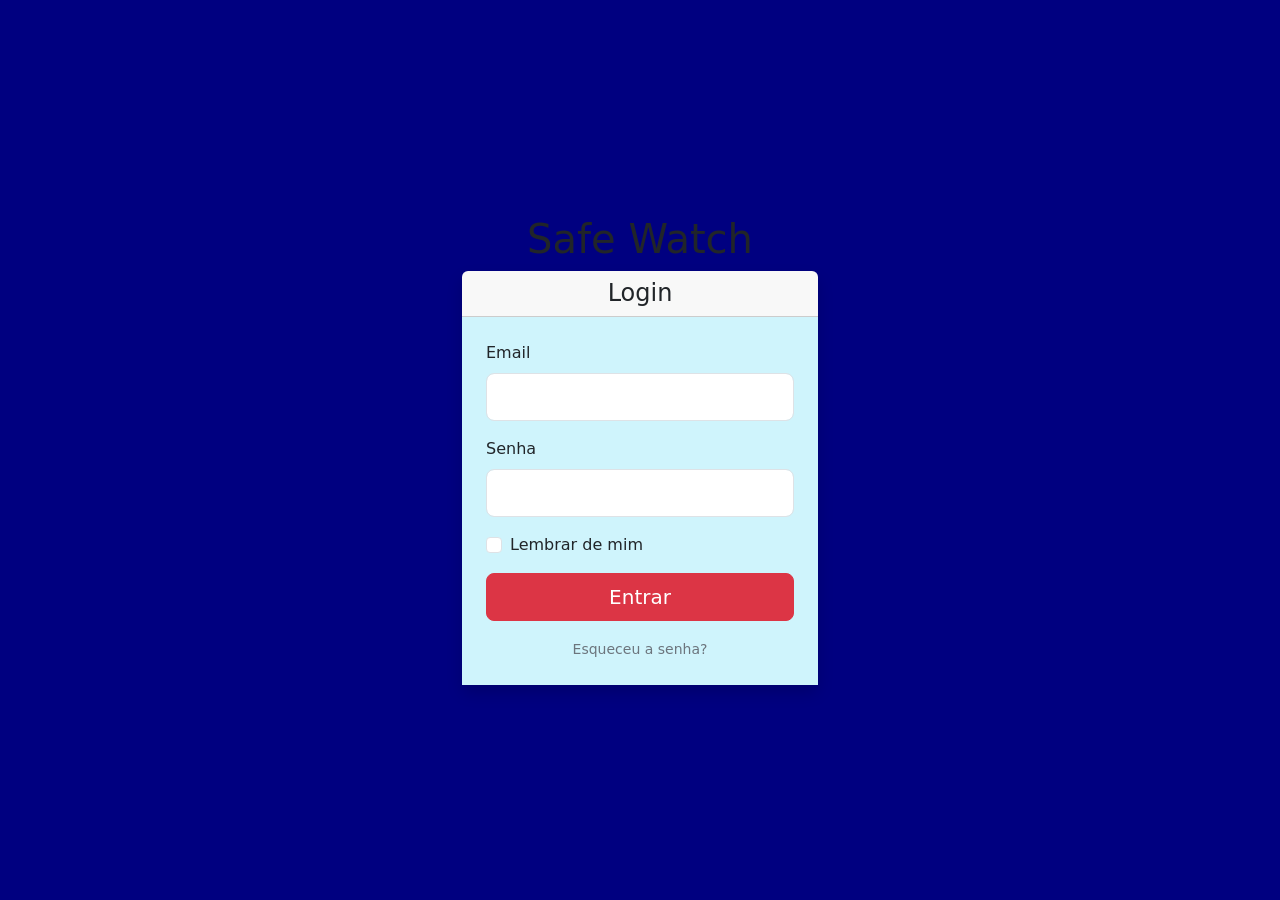
==== resources/views/entrada.html @ bea78b43 "Primeiro commit" ====
<!DOCTYPE html>
<html lang="pt-br">
<head>
    <meta charset="UTF-8" />
    <meta name="viewport" content="width=device-width, initial-scale=1" />
    <title>Safe Watch</title>

    <!-- Boostrap CSS -->
    <link href="https://cdn.jsdelivr.net/npm/bootstrap@5.3.2/dist/css/bootstrap.min.css" rel="stylesheet">

    <style>
    .bg-custom {
        background-color: #000080;
    }
    .btn-custom {
        background-color: #fd7e14;
        border-color: #fd7e14;
        color: white;
    }
    .btn-custom:hover {
        background-color: #e96b01;
        border-color: #e96b01;
    }
    </style>
</head>

<body class="bg-custom d-flex align-items-center" style="height: 100vh;">

    <div class="container">
        <div class="row justify-content-center">

            <div class="col-md-5 col-lg-4">

                <div class="top text-center">
                 <h1>Safe Watch</h1>
                </div>

                <div class="card shadow border-0">

                    <div class="card-header bg-secundary text-center">
                     <h4 class="mb-0">Login</h4>
                    </div>

                    <div class="card-body p-4 bg-info-subtle">

                        <form>

                            <!-- Email -->
                            <div class="mb-3">
                                <label class="form-label">Email</label>
                                <input type="email" class="form-control form-control-lg" placehold="Insira seu email..." name="email" />
                            </div>

                            <!-- Senha -->
                            <div class="mb-3">
                                <label class="form-label">Senha</label>
                                <input type="senha" class="form-control form-control-lg" placehold="Insira sua senha..." name="senha" />
                            </div>
                            
                            <!-- Lembrar -->
                            <div class="mb-3 form-check">
                                <input type="checkbox" class="form-check-input">
                                <label class="form-check-label">Lembrar de mim</label>
                            </div>

                            <!-- Botão -->
                            <div class="d-grid mb-3">
                                <button type="submit" class="btn btn-danger btn-lg">Entrar</button>
                            </div>

                            <!-- Links -->
                            <div class="text-center">
                                <a href="#" class="text-secondary small text-decoration-none">Esqueceu a senha?</a>
                            </div>                       
                        </form>
                    </div>
                </div>
            </div>
        </div>
    </div>
</body>
</html>
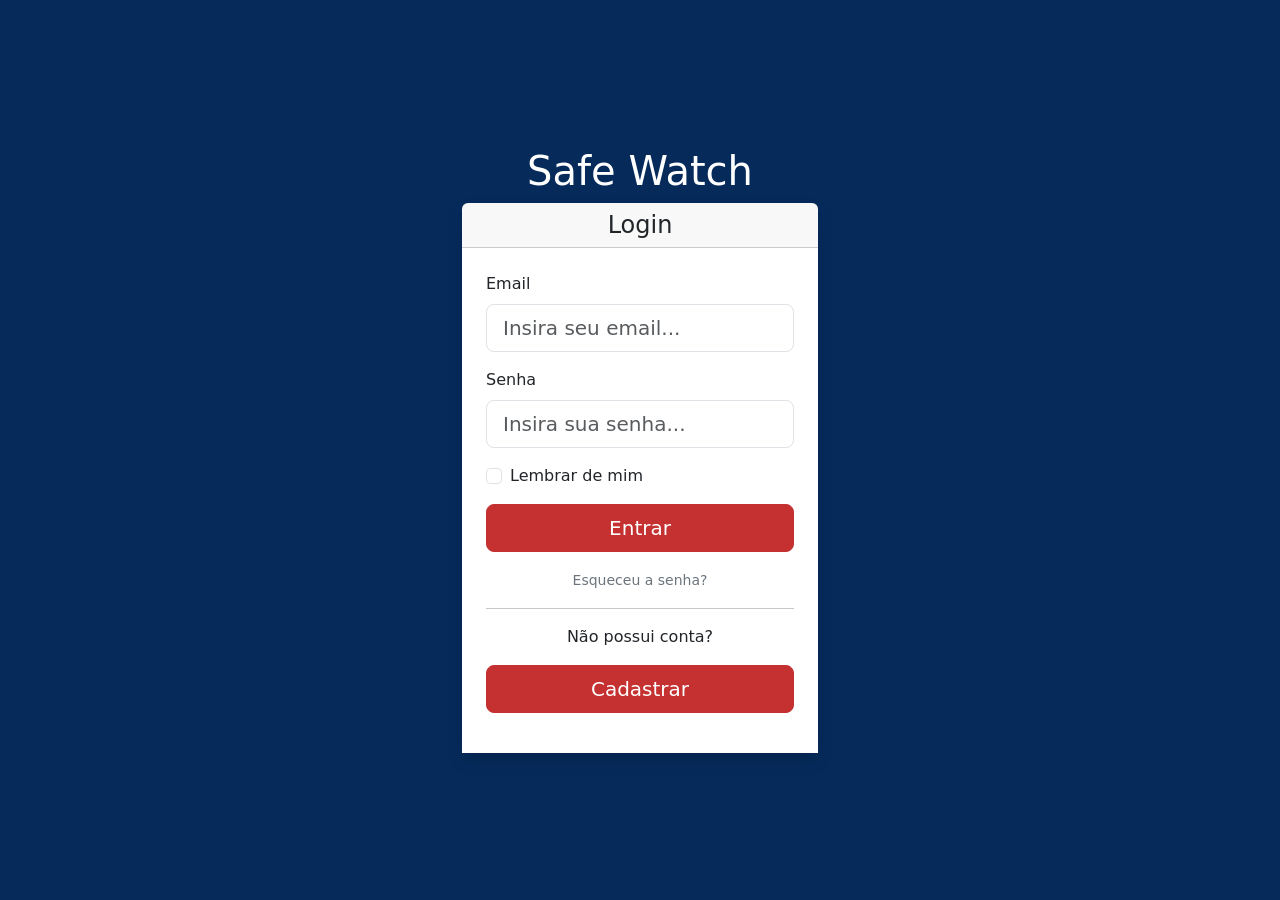
==== commit 1667f732: "Add files via upload" ====
--- a/resources/views/entrada.html
+++ b/resources/views/entrada.html
@@ -9,17 +9,19 @@
     <link href="https://cdn.jsdelivr.net/npm/bootstrap@5.3.2/dist/css/bootstrap.min.css" rel="stylesheet">
 
     <style>
+    .top-custom {
+        color: white;
+    }
     .bg-custom {
-        background-color: #000080;
+        background-color: #062b5b;
+    }
+    .bg-custom-card {
+        background-color: #ffffff;
     }
     .btn-custom {
-        background-color: #fd7e14;
-        border-color: #fd7e14;
+        background-color: #c53030;
+        border-color: #c53030;
         color: white;
-    }
-    .btn-custom:hover {
-        background-color: #e96b01;
-        border-color: #e96b01;
     }
     </style>
 </head>
@@ -31,7 +33,7 @@
 
             <div class="col-md-5 col-lg-4">
 
-                <div class="top text-center">
+                <div class="top top-custom text-center">
                  <h1>Safe Watch</h1>
                 </div>
 
@@ -41,20 +43,20 @@
                      <h4 class="mb-0">Login</h4>
                     </div>
 
-                    <div class="card-body p-4 bg-info-subtle">
+                    <div class="card-body p-4 bg-custom-card">
 
                         <form>
 
                             <!-- Email -->
                             <div class="mb-3">
                                 <label class="form-label">Email</label>
-                                <input type="email" class="form-control form-control-lg" placehold="Insira seu email..." name="email" />
+                                <input type="email" class="form-control form-control-lg" placeholder="Insira seu email..." name="email" />
                             </div>
 
                             <!-- Senha -->
                             <div class="mb-3">
                                 <label class="form-label">Senha</label>
-                                <input type="senha" class="form-control form-control-lg" placehold="Insira sua senha..." name="senha" />
+                                <input type="senha" class="form-control form-control-lg" placeholder="Insira sua senha..." name="senha" />
                             </div>
                             
                             <!-- Lembrar -->
@@ -65,13 +67,19 @@
 
                             <!-- Botão -->
                             <div class="d-grid mb-3">
-                                <button type="submit" class="btn btn-danger btn-lg">Entrar</button>
+                                <button type="submit" class="btn btn-custom btn-lg">Entrar</button>
                             </div>
 
                             <!-- Links -->
                             <div class="text-center">
                                 <a href="#" class="text-secondary small text-decoration-none">Esqueceu a senha?</a>
-                            </div>                       
+                            </div>
+                            
+                            <div class="d-grid mb-3 text-center">
+                                <hr>
+                                <p>Não possui conta?</p>
+                                <button tyle="submit" class="btn btn-custom btn-lg">Cadastrar</button>
+                            </div>
                         </form>
                     </div>
                 </div>
